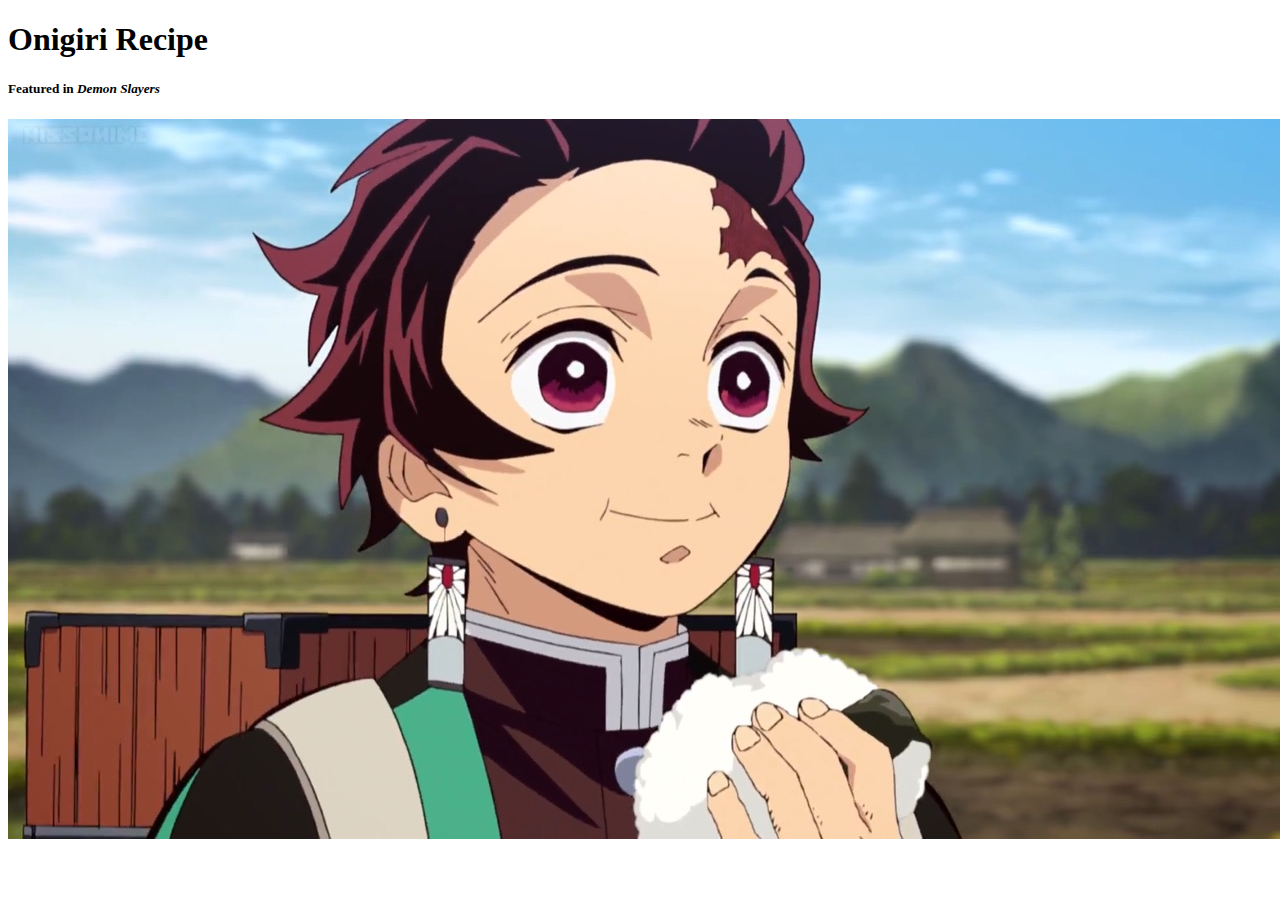
==== recipes/onigiri.html @ a17b1eae "Add onigiri img, set up links for onigiri recipe in index" ====
<!DOCTYPE html>
<html lang="en">
<head>
    <meta charset="UTF-8">
    <meta http-equiv="X-UA-Compatible" content="IE=edge">
    <meta name="viewport" content="width=device-width, initial-scale=1.0">
    <title>Onigiri Recipe</title>
</head>
<body>
    <h1>Onigiri Recipe</h1>
    <h5>Featured in <em>Demon Slayers</em></h5>
    <img src="../recipes/img/demonslayer.jpg" alt="Tanjiro is holding an onigiri">
</body>
</html>
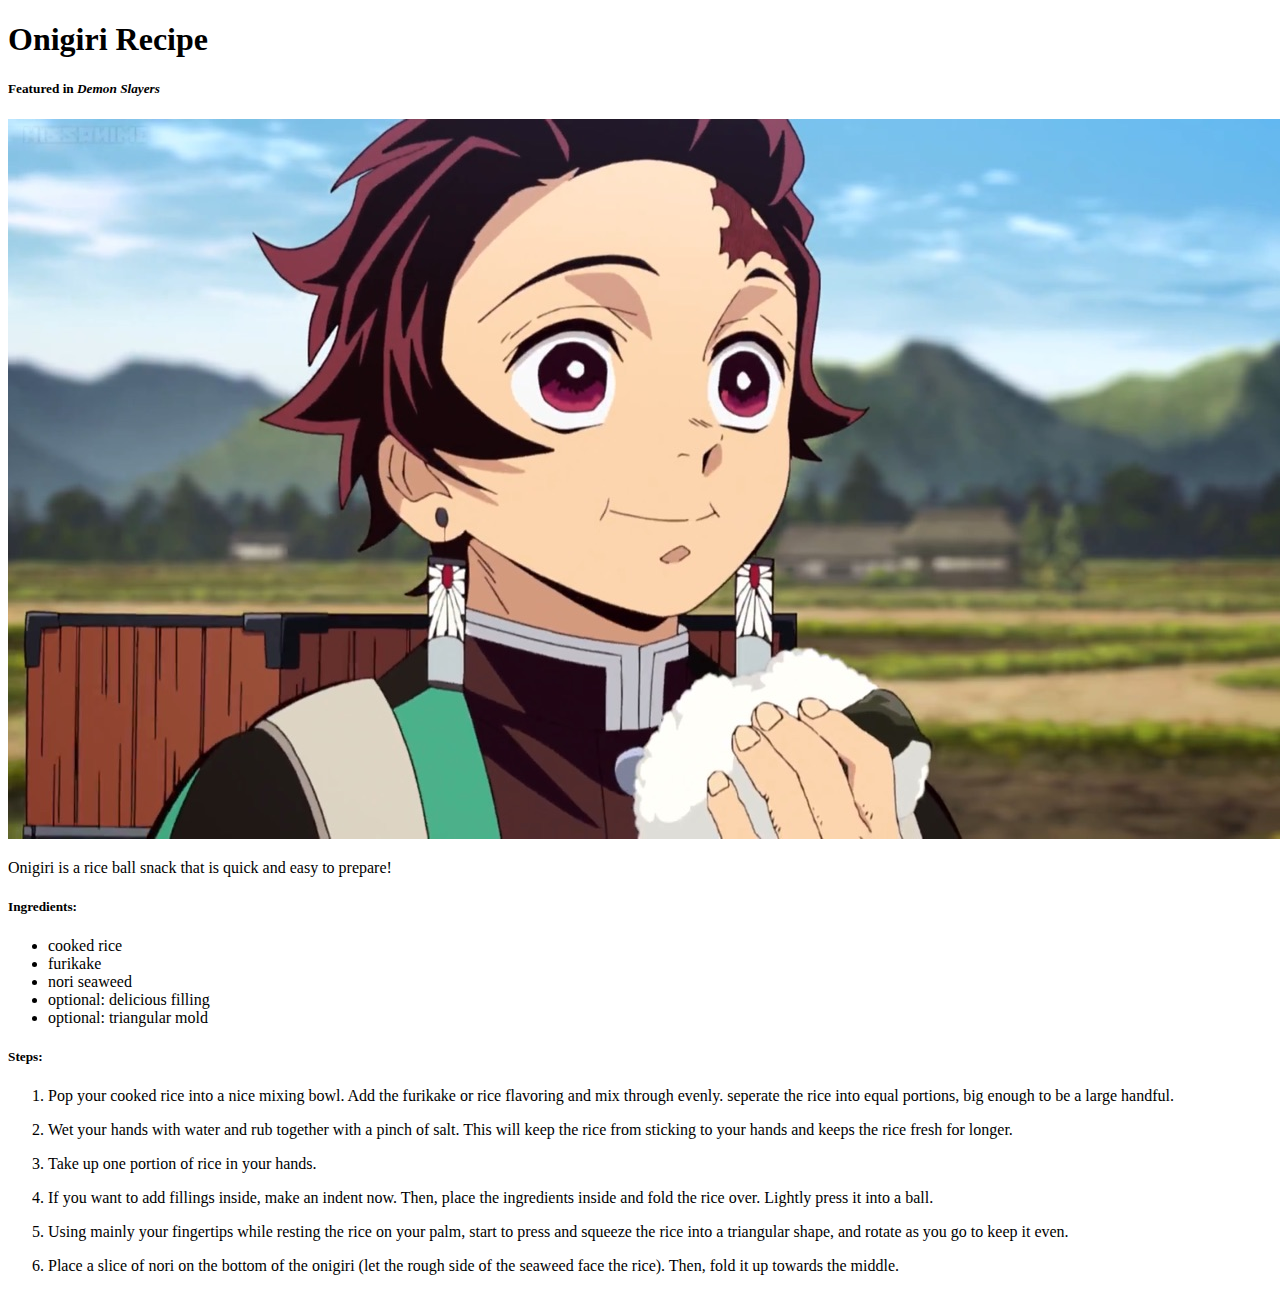
==== commit 62c305b0: "Link stylesheet" ====
--- a/recipes/onigiri.html
+++ b/recipes/onigiri.html
@@ -4,11 +4,43 @@
     <meta charset="UTF-8">
     <meta http-equiv="X-UA-Compatible" content="IE=edge">
     <meta name="viewport" content="width=device-width, initial-scale=1.0">
+    <link rel="stylesheet" href="../recipes/style.css">
     <title>Onigiri Recipe</title>
 </head>
 <body>
     <h1>Onigiri Recipe</h1>
     <h5>Featured in <em>Demon Slayers</em></h5>
     <img src="../recipes/img/demonslayer.jpg" alt="Tanjiro is holding an onigiri">
+    <p>Onigiri is a rice ball snack that is quick and easy to prepare!</p>
+    <h5>Ingredients:</h5>
+    <ul>
+        <li>cooked rice</li>
+        <li>furikake</li>
+        <li>nori seaweed</li>
+        <li>optional: delicious filling</li>
+        <li>optional: triangular mold</li>
+    </ul>
+    <h5>Steps:</h5>
+    <ol>
+        <li>
+            <p>Pop your cooked rice into a nice mixing bowl. Add the furikake or rice flavoring and mix through evenly. seperate the rice into equal portions, big enough to be a large handful.
+            </p>
+        </li>
+        <li>
+            <p>Wet your hands with water and rub together with a pinch of salt. This will keep the rice from sticking to your hands and keeps the rice fresh for longer.</p>
+        </li>
+        <li>
+            <p>Take up one portion of rice in your hands.</p>
+        </li>
+        <li>
+            <p>If you want to add fillings inside, make an indent now. Then, place the ingredients inside and fold the rice over. Lightly press it into a ball.</p>
+        </li>
+        <li>
+            <p>Using mainly your fingertips while resting the rice on your palm, start to press and squeeze the rice into a triangular shape, and rotate as you go to keep it even.</p>
+        </li>
+        <li>
+            <p>Place a slice of nori on the bottom of the onigiri (let the rough side of the seaweed face the rice). Then, fold it up towards the middle.</p>
+        </li>
+    </ol>
 </body>
 </html>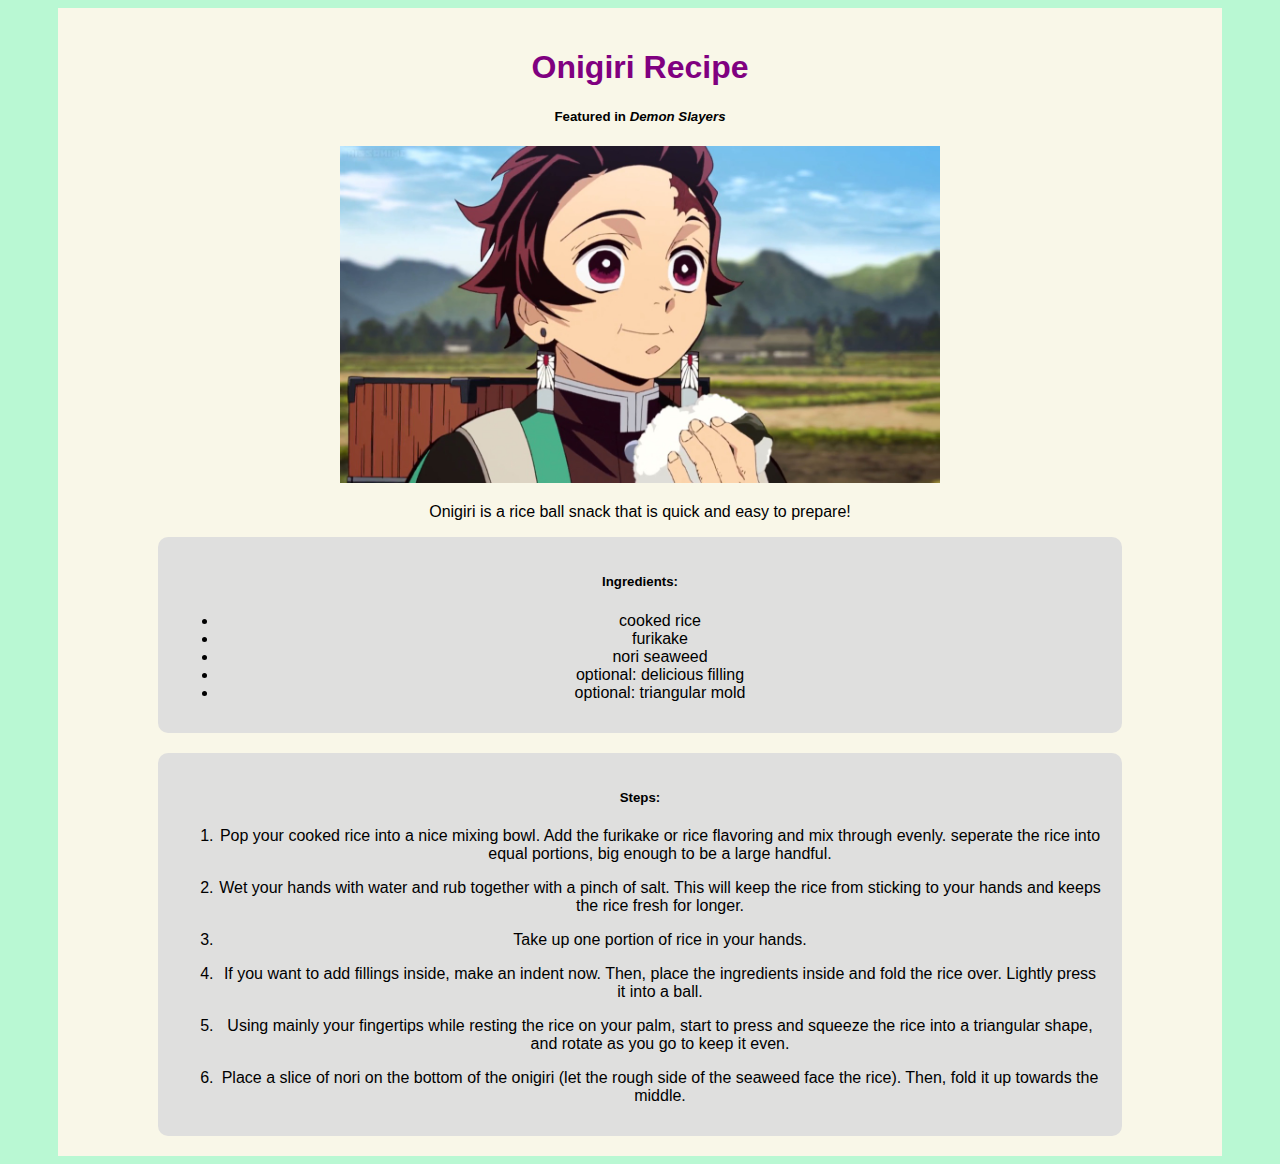
==== commit 30457f20: "Added divs and updated styles" ====
--- a/recipes/onigiri.html
+++ b/recipes/onigiri.html
@@ -8,39 +8,49 @@
     <title>Onigiri Recipe</title>
 </head>
 <body>
-    <h1>Onigiri Recipe</h1>
-    <h5>Featured in <em>Demon Slayers</em></h5>
-    <img src="../recipes/img/demonslayer.jpg" alt="Tanjiro is holding an onigiri">
-    <p>Onigiri is a rice ball snack that is quick and easy to prepare!</p>
-    <h5>Ingredients:</h5>
-    <ul>
-        <li>cooked rice</li>
-        <li>furikake</li>
-        <li>nori seaweed</li>
-        <li>optional: delicious filling</li>
-        <li>optional: triangular mold</li>
-    </ul>
-    <h5>Steps:</h5>
-    <ol>
-        <li>
-            <p>Pop your cooked rice into a nice mixing bowl. Add the furikake or rice flavoring and mix through evenly. seperate the rice into equal portions, big enough to be a large handful.
-            </p>
-        </li>
-        <li>
-            <p>Wet your hands with water and rub together with a pinch of salt. This will keep the rice from sticking to your hands and keeps the rice fresh for longer.</p>
-        </li>
-        <li>
-            <p>Take up one portion of rice in your hands.</p>
-        </li>
-        <li>
-            <p>If you want to add fillings inside, make an indent now. Then, place the ingredients inside and fold the rice over. Lightly press it into a ball.</p>
-        </li>
-        <li>
-            <p>Using mainly your fingertips while resting the rice on your palm, start to press and squeeze the rice into a triangular shape, and rotate as you go to keep it even.</p>
-        </li>
-        <li>
-            <p>Place a slice of nori on the bottom of the onigiri (let the rough side of the seaweed face the rice). Then, fold it up towards the middle.</p>
-        </li>
-    </ol>
+    <div class="main">
+        <div class="content">
+            <h1>Onigiri Recipe</h1>
+            <h5>Featured in <em>Demon Slayers</em></h5>
+            <img src="../recipes/img/demonslayer.jpg" alt="Tanjiro is holding an onigiri">
+            <p>Onigiri is a rice ball snack that is quick and easy to prepare!</p>
+            
+            <div class="ingredient-box">
+                <h5>Ingredients:</h5>
+                <ul>
+                    <li>cooked rice</li>
+                    <li>furikake</li>
+                    <li>nori seaweed</li>
+                    <li>optional: delicious filling</li>
+                    <li>optional: triangular mold</li>
+                </ul>
+            </div>
+           
+            <div class="steps">
+                <h5>Steps:</h5>
+                <ol>
+                    <li>
+                        <p>Pop your cooked rice into a nice mixing bowl. Add the furikake or rice flavoring and mix through evenly. seperate the rice into equal portions, big enough to be a large handful.
+                        </p>
+                    </li>
+                    <li>
+                        <p>Wet your hands with water and rub together with a pinch of salt. This will keep the rice from sticking to your hands and keeps the rice fresh for longer.</p>
+                    </li>
+                    <li>
+                        <p>Take up one portion of rice in your hands.</p>
+                    </li>
+                    <li>
+                        <p>If you want to add fillings inside, make an indent now. Then, place the ingredients inside and fold the rice over. Lightly press it into a ball.</p>
+                    </li>
+                    <li>
+                        <p>Using mainly your fingertips while resting the rice on your palm, start to press and squeeze the rice into a triangular shape, and rotate as you go to keep it even.</p>
+                    </li>
+                    <li>
+                        <p>Place a slice of nori on the bottom of the onigiri (let the rough side of the seaweed face the rice). Then, fold it up towards the middle.</p>
+                    </li>
+                </ol>
+            </div>
+        </div>
+    </div>
 </body>
-</html>+</html>
--- a/recipes/style.css
+++ b/recipes/style.css
@@ -0,0 +1,38 @@
+h1 {
+    color: purple;
+}
+
+img {
+    height: auto;
+    width: 600px;
+}
+
+body {
+    background-color: #B9F8D3;
+    font-family: 'Trebuchet MS', 'Lucida Sans Unicode', 'Lucida Grande', 'Lucida Sans', Arial, sans-serif;
+}
+
+.main {
+    background-color: #F9F7E8;
+    text-align: center;
+    padding-top: 20px;
+    padding-left: 100px;
+    padding-right: 100px;
+    padding-bottom: 20px;
+    margin-right: 50px;
+    margin-left: 50px;
+}
+
+.ingredient-box {
+    background-color: #DFDFDE;
+    margin: 20px 10 px 20px 10px;
+    padding: 15px 20px 15px 20px;
+    border-radius: 10px;
+}
+
+.steps {
+    background-color: #DFDFDE;
+    padding: 15px 20px 15px 20px;
+    margin-top: 20px;
+    border-radius: 10px;
+}
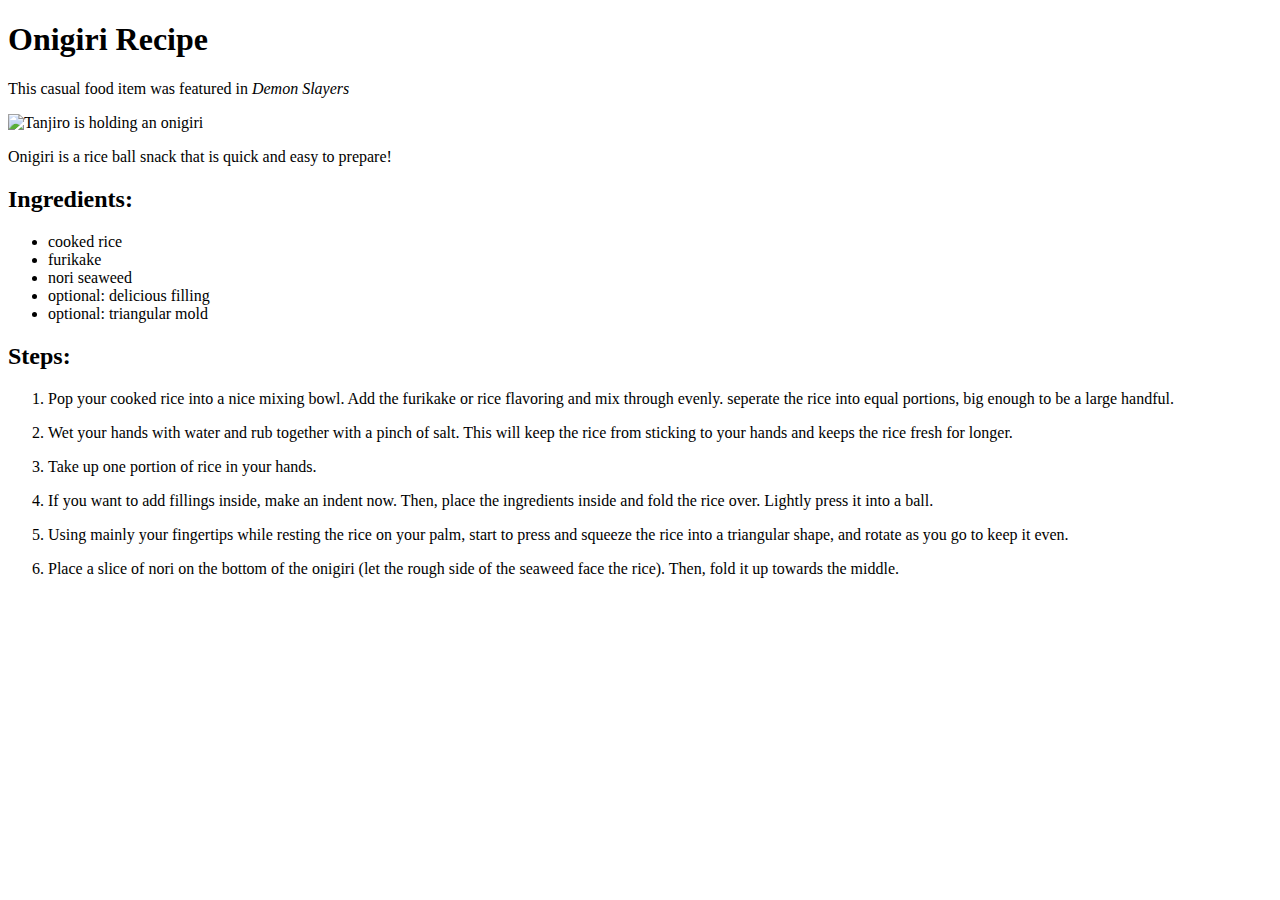
==== commit 4358296e: "Fix semantic header tag ranking and img path" ====
--- a/recipes/onigiri.html
+++ b/recipes/onigiri.html
@@ -1,56 +1,56 @@
 <!DOCTYPE html>
 <html lang="en">
-<head>
-    <meta charset="UTF-8">
-    <meta http-equiv="X-UA-Compatible" content="IE=edge">
-    <meta name="viewport" content="width=device-width, initial-scale=1.0">
-    <link rel="stylesheet" href="../recipes/style.css">
-    <title>Onigiri Recipe</title>
-</head>
-<body>
-    <div class="main">
-        <div class="content">
-            <h1>Onigiri Recipe</h1>
-            <h5>Featured in <em>Demon Slayers</em></h5>
-            <img src="../recipes/img/demonslayer.jpg" alt="Tanjiro is holding an onigiri">
-            <p>Onigiri is a rice ball snack that is quick and easy to prepare!</p>
+    <head>
+        <meta charset="UTF-8">
+        <meta http-equiv="X-UA-Compatible" content="IE=edge">
+        <meta name="viewport" content="width=device-width, initial-scale=1.0">
+        <link rel="stylesheet" href="../style.css">
+        <title>Onigiri Recipe</title>
+    </head>
+    <body>
+        <div class="main">
+            <div class="content">
+                <h1>Onigiri Recipe</h1>
+                <p>This casual food item was featured in <em>Demon Slayers</em></p>
+                <img src="../img/demonslayer.jpg" alt="Tanjiro is holding an onigiri">
+                <p>Onigiri is a rice ball snack that is quick and easy to prepare!</p>
+                
+                <div class="ingredient-box">
+                    <h2>Ingredients:</h2>
+                    <ul>
+                        <li>cooked rice</li>
+                        <li>furikake</li>
+                        <li>nori seaweed</li>
+                        <li>optional: delicious filling</li>
+                        <li>optional: triangular mold</li>
+                    </ul>
+                </div>
             
-            <div class="ingredient-box">
-                <h5>Ingredients:</h5>
-                <ul>
-                    <li>cooked rice</li>
-                    <li>furikake</li>
-                    <li>nori seaweed</li>
-                    <li>optional: delicious filling</li>
-                    <li>optional: triangular mold</li>
-                </ul>
-            </div>
-           
-            <div class="steps">
-                <h5>Steps:</h5>
-                <ol>
-                    <li>
-                        <p>Pop your cooked rice into a nice mixing bowl. Add the furikake or rice flavoring and mix through evenly. seperate the rice into equal portions, big enough to be a large handful.
-                        </p>
-                    </li>
-                    <li>
-                        <p>Wet your hands with water and rub together with a pinch of salt. This will keep the rice from sticking to your hands and keeps the rice fresh for longer.</p>
-                    </li>
-                    <li>
-                        <p>Take up one portion of rice in your hands.</p>
-                    </li>
-                    <li>
-                        <p>If you want to add fillings inside, make an indent now. Then, place the ingredients inside and fold the rice over. Lightly press it into a ball.</p>
-                    </li>
-                    <li>
-                        <p>Using mainly your fingertips while resting the rice on your palm, start to press and squeeze the rice into a triangular shape, and rotate as you go to keep it even.</p>
-                    </li>
-                    <li>
-                        <p>Place a slice of nori on the bottom of the onigiri (let the rough side of the seaweed face the rice). Then, fold it up towards the middle.</p>
-                    </li>
-                </ol>
+                <div class="steps">
+                    <h2>Steps:</h2>
+                    <ol>
+                        <li>
+                            <p>Pop your cooked rice into a nice mixing bowl. Add the furikake or rice flavoring and mix through evenly. seperate the rice into equal portions, big enough to be a large handful.
+                            </p>
+                        </li>
+                        <li>
+                            <p>Wet your hands with water and rub together with a pinch of salt. This will keep the rice from sticking to your hands and keeps the rice fresh for longer.</p>
+                        </li>
+                        <li>
+                            <p>Take up one portion of rice in your hands.</p>
+                        </li>
+                        <li>
+                            <p>If you want to add fillings inside, make an indent now. Then, place the ingredients inside and fold the rice over. Lightly press it into a ball.</p>
+                        </li>
+                        <li>
+                            <p>Using mainly your fingertips while resting the rice on your palm, start to press and squeeze the rice into a triangular shape, and rotate as you go to keep it even.</p>
+                        </li>
+                        <li>
+                            <p>Place a slice of nori on the bottom of the onigiri (let the rough side of the seaweed face the rice). Then, fold it up towards the middle.</p>
+                        </li>
+                    </ol>
+                </div>
             </div>
         </div>
-    </div>
-</body>
+    </body>
 </html>
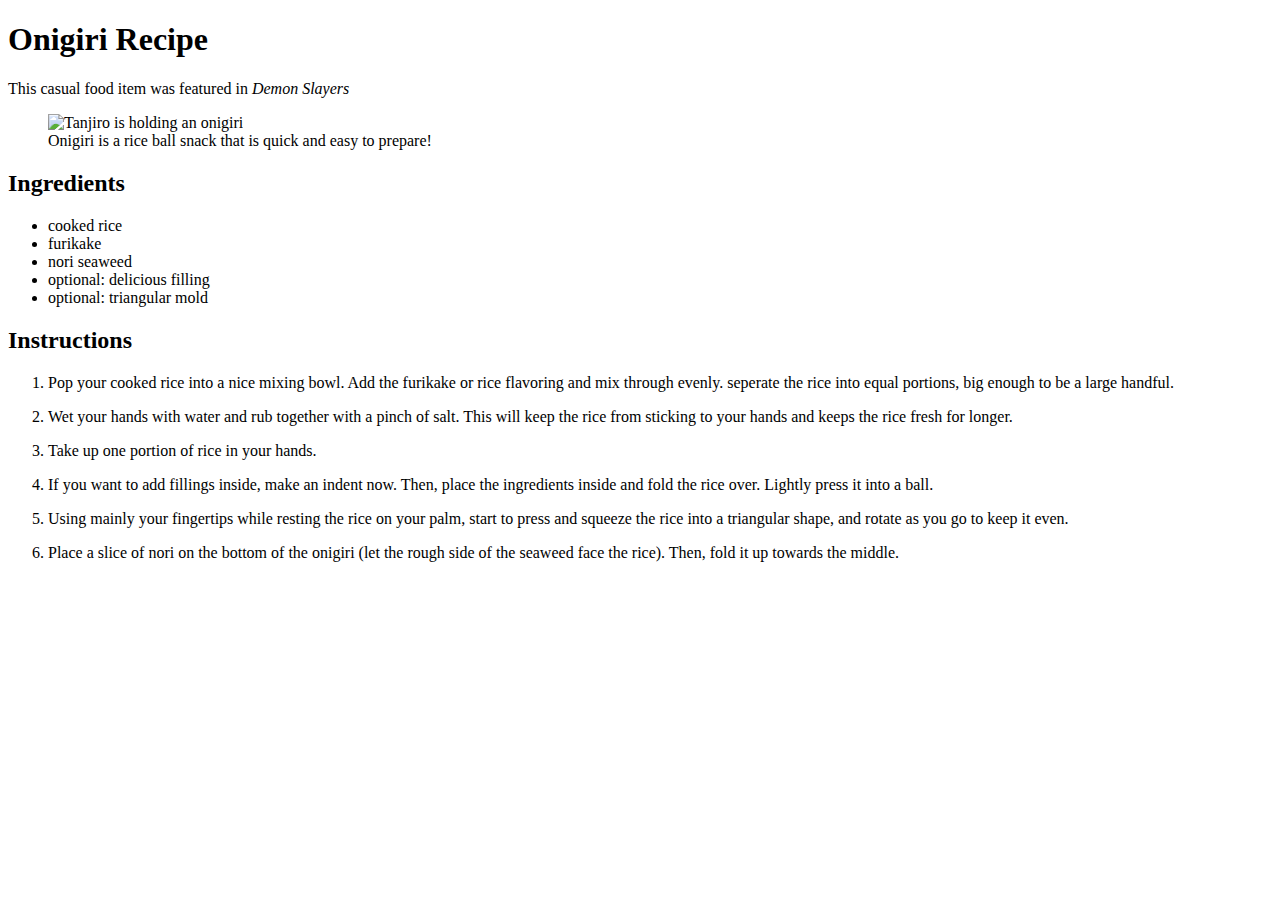
==== commit 48a971ee: "Change type of semantic tags and text content to align with other recipe pages" ====
--- a/recipes/onigiri.html
+++ b/recipes/onigiri.html
@@ -5,18 +5,20 @@
         <meta http-equiv="X-UA-Compatible" content="IE=edge">
         <meta name="viewport" content="width=device-width, initial-scale=1.0">
         <link rel="stylesheet" href="../style.css">
-        <title>Onigiri Recipe</title>
+        <title>Onigiri</title>
     </head>
     <body>
-        <div class="main">
-            <div class="content">
+        <article>
+            <header class="content">
                 <h1>Onigiri Recipe</h1>
                 <p>This casual food item was featured in <em>Demon Slayers</em></p>
-                <img src="../img/demonslayer.jpg" alt="Tanjiro is holding an onigiri">
-                <p>Onigiri is a rice ball snack that is quick and easy to prepare!</p>
+                <figure>
+                    <img src="../img/demonslayer.jpg" alt="Tanjiro is holding an onigiri">
+                    <figcaption>Onigiri is a rice ball snack that is quick and easy to prepare!</figcaption>
+                </figure>
                 
-                <div class="ingredient-box">
-                    <h2>Ingredients:</h2>
+                <section class="ingredient-box">
+                    <h2>Ingredients</h2>
                     <ul>
                         <li>cooked rice</li>
                         <li>furikake</li>
@@ -24,10 +26,10 @@
                         <li>optional: delicious filling</li>
                         <li>optional: triangular mold</li>
                     </ul>
-                </div>
+                </section>
             
-                <div class="steps">
-                    <h2>Steps:</h2>
+                <section class="steps">
+                    <h2>Instructions</h2>
                     <ol>
                         <li>
                             <p>Pop your cooked rice into a nice mixing bowl. Add the furikake or rice flavoring and mix through evenly. seperate the rice into equal portions, big enough to be a large handful.
@@ -49,8 +51,8 @@
                             <p>Place a slice of nori on the bottom of the onigiri (let the rough side of the seaweed face the rice). Then, fold it up towards the middle.</p>
                         </li>
                     </ol>
-                </div>
-            </div>
-        </div>
+                </section>
+            </header>
+        </article>
     </body>
 </html>
